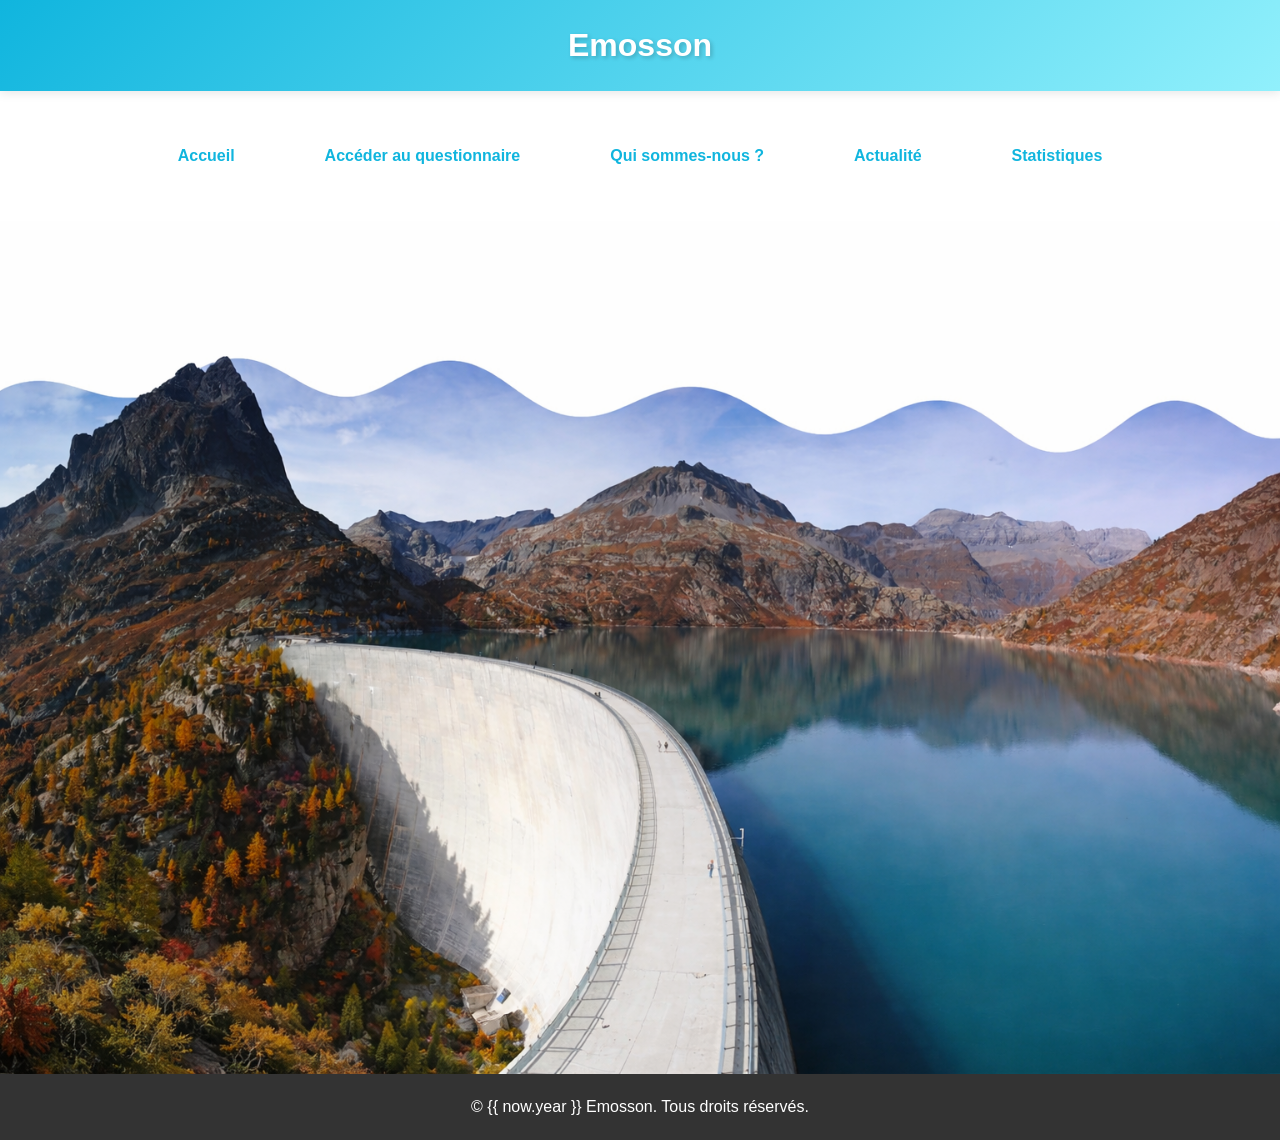
==== Emosson/front_end/templates/accueil.html @ f3dd82cb "Modification de la structure du fichier" ====
<!DOCTYPE html>
<html lang="fr">
<head>
    <meta charset="UTF-8">
    <meta name="viewport" content="width=device-width, initial-scale=1.0">
    <title>Accueil Emosson</title>
    <link rel="stylesheet" href="../static/css/style.css">
</head>
<body>
    <header>
        <div class="header-container">
            <h1>Emosson</h1>
        </div>
    </header>

    <div class="container nav-container">
        <a href="../accueil" class="btn">Accueil</a>
        <a href="../questionnaire" class="btn">Accéder au questionnaire</a>
        <a href="../qui_sommes_nous" class="btn">Qui sommes-nous ?</a>
        <a href="../actualite" class="btn">Actualité</a>
        <a href="../statistiques" class="btn">Statistiques</a>
    </div>

    <div class="image_accueil">
                <img src="../static/img/emosson.png" alt="barrage Emosson">
    </div>

    <footer>
        <p>&copy; {{ now.year }} Emosson. Tous droits réservés.</p>
    </footer>
</body>
</html>
---- Emosson/front_end/static/css/style.css ----
* {
    margin: 0;
    padding: 0;
    box-sizing: border-box;
}

html, body {
    height: 100%;
}

body {
    font-family: 'Segoe UI', Tahoma, Geneva, Verdana, sans-serif;
    color: #333;
    line-height: 1.6;
    display: flex;
    flex-direction: column;
    min-height: 100vh; 
}

header {
    background: linear-gradient(135deg, rgb(16, 181, 222) 0%, #91f0fc 100%);
    color: white;
    padding: 20px 0;
    box-shadow: 0 2px 10px rgba(0, 0, 0, 0.1);
    position: sticky;
    top: 0;
    z-index: 1000;
}

.header-container {
    max-width: 1200px;
    margin: 0 auto;
    display: flex;
    justify-content: center; 
    align-items: center;
}

header h1 {
    font-size: 2rem;
    text-shadow: 2px 2px 4px rgba(0, 0, 0, 0.2);
}

.btn {
    display: inline-block;
    padding: 12px 30px;
    font-size: 1rem;
    font-weight: 600;
    text-decoration: none;
    color: rgb(16, 181, 222);                         
    background: transparent;             
    border-radius: 50px; 
    transition: all 0.3s ease;
    box-shadow: none;                    
}

.btn:hover {
    transform: translateY(-2px);
    background: rgba(255, 255, 255, 0.2); 
    box-shadow: none;
    color: rgb(42, 106, 138);
}

.nav-container {     
    display: flex;     
    justify-content: center;     
    align-items: center;     
    gap: 30px;      
    padding: 20px 20px 0 20px;     
    flex-wrap: wrap;     
    font-size: 1.1rem;                
    font-family: 'Open Sauce', sans-serif;       
    font-weight: 500;
    flex: none !important; 
}

.btn:disabled, form button[type="submit"]:disabled {
    background: #cccccc;
    color: #666;
    cursor: not-allowed;
    box-shadow: none;
    transform: none;
    border: none;
}

.container {
    max-width: 1200px;
    margin: 0 auto;
    padding: 40px 20px;
    width: 100%;
    flex: 1; 
}

.section {
    margin-bottom: 60px;
}

.section h2 {
    font-size: 2rem;
    color: #4bc7dd;
    margin-bottom: 20px;
    border-bottom: 3px solid #4bc7dd;
    padding-bottom: 10px;
}

.section p {
    font-size: 1.1rem;
    margin-bottom: 15px;
    text-align: justify;
}

header img {
    max-height: 60px;
    width: auto;
    object-fit: contain;
}

.image-container {
    margin: 30px 0;
    text-align: center;
}

.image_accueil {
    width: 100%;
    line-height: 0; /* supprime l'espace sous l'image */
}

.image_accueil img {
    width: 100%;
    max-width: 100%;  /* écrase la règle .section img */
    height: auto;
    display: block;
    border-radius: 0;
    box-shadow: none;
}


.image-placeholder {
    width: 100%;
    max-width: 800px;
    height: 400px;
    background: linear-gradient(135deg, #e0e0e0 0%, #f5f5f5 100%);
    border-radius: 10px;
    display: flex;
    justify-content: center;
    align-items: center;
    margin: 0 auto;
    border: 2px dashed #ccc;
}

.image-placeholder p {
    color: #999;
    font-size: 1.2rem;
}

.section img {
    width: 100%;
    max-width: 800px;
    height: auto;
    border-radius: 10px;
    box-shadow: 0 4px 15px rgba(0, 0, 0, 0.1);
    display: block;
    margin: 0 auto;
}

.image-grid {
    display: grid;
    grid-template-columns: repeat(auto-fit, minmax(300px, 1fr));
    gap: 20px;
    margin: 30px 0;
}

.image-grid .image-placeholder {
    height: 250px;
}

footer {
    background: #333;
    color: white;
    text-align: center;
    padding: 20px 0;
    width: 100%;
    margin-top: auto; 
}

/* ------------------------------------- */
/* FORMULAIRE (QUESTIONNAIRE) */
/* ------------------------------------- */

form {
    background: white;
    padding: 40px;
    border-radius: 15px;
    box-shadow: 0 10px 40px rgba(0, 0, 0, 0.08);
    max-width: 800px;
    margin: 0 auto;
    counter-reset: question;
}

form p {
    margin-bottom: 30px;
    font-size: 1.05rem;
    color: #555;
    font-weight: 500;
    display: flex;
    flex-direction: column;
    gap: 12px;
}

form select {
    width: 100%;
    padding: 14px 18px;
    font-size: 1rem;
    border: 2px solid #e0e0e0;
    border-radius: 10px;
    background: #fafafa;
    color: #333;
    cursor: pointer;
    transition: all 0.3s ease;
    font-family: 'Segoe UI', Tahoma, Geneva, Verdana, sans-serif;
    appearance: none;
    background-repeat: no-repeat;
    background-position: right 12px center;
    background-size: 20px;
    padding-right: 45px;
}

form select:hover, form input[type="number"]:hover, form input[type="text"]:hover {
    border-color: #667eea;
    background: white;
}

form select:focus, form input[type="number"]:focus, form input[type="text"]:focus {
    outline: none;
    border-color: #667eea;
    background: white;
    box-shadow: 0 0 0 3px rgba(102, 126, 234, 0.1);
}

form input[type="number"], form input[type="text"] {
    width: 100%;
    padding: 14px 18px;
    font-size: 1rem;
    border: 2px solid #e0e0e0;
    border-radius: 10px;
    background: #fafafa;
    color: #333;
    transition: all 0.3s ease;
    font-family: 'Segoe UI', Tahoma, Geneva, Verdana, sans-serif;
}

form input[type="number"]::-webkit-outer-spin-button,
form input[type="number"]::-webkit-inner-spin-button {
    -webkit-appearance: none;
    margin: 0;
}

form input[type="number"]:hover, form input[type="text"]:hover {
    border-color: rgb(16, 181, 222);
    background: white;
}

form input[type="number"]:focus, form input[type="text"]:focus {
    outline: none;
    border-color: rgb(16, 181, 222);
    background: white;
    box-shadow: 0 0 0 3px rgba(102, 126, 234, 0.1);
}

form button[type="submit"],
form input[type="submit"] {
    width: 100%;
    padding: 16px 30px;
    font-size: 1.1rem;
    font-weight: 600;
    color: white;
    background: linear-gradient(135deg, rgb(16, 181, 222) 0%, #448dcd 100%);
    border: none;
    border-radius: 50px;
    cursor: pointer;
    transition: all 0.3s ease;
    box-shadow: 0 4px 15px rgba(102, 126, 234, 0.3);
    margin-top: 20px;
}

form button[type="submit"]:hover, form input[type="submit"]:hover {
    transform: translateY(-2px);
    box-shadow: 0 6px 25px rgba(102, 126, 234, 0.4);
}

form button[type="submit"]:active, form input[type="submit"]:active {
    transform: translateY(0);
}

.navigation-buttons {
    display: flex;
    justify-content: space-between;
    align-items: center;
    margin-top: 30px;
    gap: 15px;
}

form button[type="submit"]#btn-submit {
    width: auto;
    margin-top: 0;
    padding: 12px 30px;
}

.critere-block {
    transition: opacity 0.4s ease, transform 0.4s ease;
}
.critere-block.locked {
    display: none;
}
.critere-block.unlocking {
    animation: fadeIn 0.4s ease forwards;
}

@keyframes fadeIn {
    from { opacity: 0; transform: translateY(12px); }
    to   { opacity: 1; transform: translateY(0); }
}

.critere-header {
    font-size: 1.1em;
    font-weight: bold;
    margin-bottom: 12px;
    padding-bottom: 6px;
    border-bottom: 2px solid rgb(16, 181, 222);
    color: #2c5282;
}

.progress_bar_container {
    position: relative;
    margin: 0 auto;
    width: min(800px, 90vw);
    height: 15px;
    background: #e2e8f0;
    border-radius: 999px;
    overflow: hidden;
}

.progress_bar {
    height: 100%;
    background: linear-gradient(90deg, rgb(16, 181, 222), #448dcd);
    border-radius: 999px;
    transition: width 0.4s ease;
    width: 0%;
}


/* ------------------------------------- */
/* BILAN & RESULTATS */
/* ------------------------------------- */

#zone-pdf {
    padding: 20px;
    background: white;
    color: #333;
    font-family: Arial, sans-serif;
}

.header-bilan {
    text-align: center;
    margin-bottom: 30px;
}
.header-bilan h1 {
    color: #2c3e50;
    border-bottom: 2px solid #3498db;
    padding-bottom: 10px;
}
.user-info {
    font-size: 1.2em;
    font-style: italic;
    color: #555;
    margin-bottom: 20px;
}
.score-container {
    display: flex;
    flex-direction: column;
    align-items: center;
    margin: 30px 0;
}
.cercle-score {
    width: 220px;       
    height: 220px;      
    border-radius: 50%;
    border: 12px solid; 
    display: flex;
    align-items: center;
    justify-content: center;
    font-size: 4em;     
    font-weight: bold;
    background-color: #f9f9f9;
    box-shadow: 0 4px 15px rgba(0,0,0,0.1); 
}
.section-title {
    color: #2c3e50;
    margin-top: 40px;
    border-left: 5px solid #3498db;
    padding-left: 10px;
}

.reco-category-title {
    color: #448dcd;
    margin-top: 25px;
    margin-bottom: 15px;
    font-size: 1.4em;
    border-bottom: 1px dashed #ccc;
    padding-bottom: 5px;
}

.reco-list {
    list-style-type: none;
    padding: 0;
}
.reco-item {
    background: #f8f9fa;
    border: 1px solid #e9ecef;
    border-radius: 8px;
    padding: 15px;
    margin-bottom: 15px;
    page-break-inside: avoid;
}
.reco-image {
    max-width: 100%;
    height: auto;
    margin-top: 15px;
    border-radius: 4px;
    display: block;
    margin-left: auto;
    margin-right: auto;
}

.rappel-table {
    width: 100%;
    border-collapse: collapse;
    margin-top: 20px;
}
.rappel-table th, .rappel-table td {
    border: 1px solid #ddd;
    padding: 12px;
    text-align: left;
}
.rappel-table th {
    background-color: #f2f2f2;
    color: #333;
}
.rappel-table tr {
    page-break-inside: avoid;
}

/* Anciens styles de résultat (gardés au cas où) */
.resultat-box {
    text-align: center;
    padding: 30px;
    border-style: solid;
    border-width: 2px;
    border-radius: 15px;
    margin-top: 20px;
}
.resultat-label {
    font-size: 1.2em;
    font-weight: bold;
    color: #555;
}
.resultat-score {
    font-size: 4.5em;
    margin: 15px 0;
    text-shadow: 1px 1px 2px rgba(0, 0, 0, 0.1);
}
.resultat-progress-bg {
    width: 100%;
    background: #e2e8f0;
    border-radius: 15px;
    height: 25px;
    margin: 20px 0;
    overflow: hidden;
    box-shadow: inset 0 2px 4px rgba(0, 0, 0, 0.1);
}
.resultat-progress-fill {
    height: 100%;
    transition: width 1.5s ease-out;
}

.action-buttons {
    text-align: center;
    margin-top: 20px;
    display: flex;
    justify-content: center;
    gap: 15px;
}
.btn-green {
    background-color: #48bb78 !important;
    color: white !important;
    border: none;
    cursor: pointer;
}
.btn-green:hover {
    background-color: #38a169 !important;
}

.stats-table {
    width: 100%;
    border-collapse: collapse;
    margin-top: 20px;
}
.stats-table th, .stats-table td {
    border: 1px solid #ddd;
    padding: 12px;
    text-align: left;
}
.stats-table th {
    background-color: #f4f4f4;
    font-weight: bold;
}
.stats-table tr:nth-child(even) {
    background-color: #f9f9f9;
}
.form-select {
    margin-bottom: 20px;
    padding: 20px;
    background-color: #ffffff; /* Fond blanc comme sur votre image */
    border-radius: 8px;
    box-shadow: 0 4px 15px rgba(0,0,0,0.05); /* Petite ombre légère */
}
/* ------------------------------------- */
/* RESPONSIVE DESIGN */
/* ------------------------------------- */
@media (max-width: 768px) {
    .header-container {
        flex-direction: column;
        gap: 15px;
    }
    header h1 {
        font-size: 1.5rem;
    }
    .section h2 {
        font-size: 1.5rem;
    }
    .image-placeholder {
        height: 250px;
    }
    form {
        padding: 25px 20px;
    }
    form p {
        font-size: 0.95rem;
    }
    form select, form input[type="number"], form input[type="text"] {
        padding: 12px 16px;
        font-size: 0.95rem;
    }
    .progress_bar_container {
        display: none;
    }
}

/* ========================================= */
/* STYLES SPÉCIFIQUES POUR LE RENDU PDF      */
/* ========================================= */

#zone-pdf {
    padding: 30px;
    background: white;
    color: #333;
    font-family: 'Segoe UI', Tahoma, Geneva, Verdana, sans-serif;
    display: block; /* Évite les comportements flex indésirables d'html2pdf */
}

/* En-tête Bilan (Titre + Score côte à côte) */
.pdf-header-wrapper {
    display: flex;
    justify-content: space-between;
    align-items: center;
    border-bottom: 3px solid #3498db;
    padding-bottom: 20px;
    margin-bottom: 25px;
}

.header-bilan {
    text-align: left;
    flex: 1;
}

.header-bilan h1 {
    color: #2c3e50;
    font-size: 1.8rem;
    margin-bottom: 10px;
    border-bottom: none;
    padding-bottom: 0;
}

.user-info {
    font-size: 1.1em;
    color: #555;
}

/* Score plus compact */
.score-container {
    text-align: center;
    margin: 0 0 0 20px;
}

.cercle-score {
    width: 110px;       
    height: 110px;      
    border-radius: 50%;
    border: 8px solid; 
    display: flex;
    align-items: center;
    justify-content: center;
    font-size: 2.2em;     
    font-weight: bold;
    background-color: #f9f9f9;
    box-shadow: 0 4px 10px rgba(0,0,0,0.05); 
    margin: 0 auto;
}

.score-max {
    font-size: 0.4em;
    color: #888;
    margin-left: 2px;
}

.score-label {
    margin-top: 8px;
    font-size: 0.85em;
    font-weight: bold;
    color: #555;
    text-transform: uppercase;
}

/* Section Carte */
.map-pdf-container {
    height: 300px; /* Force une hauteur raisonnable pour le PDF */
    width: 100%;
    margin-bottom: 30px;
    border-radius: 8px;
    box-shadow: 0 2px 10px rgba(0,0,0,0.1);
    border: 1px solid #ddd;
}

.section-title {
    color: #2c3e50;
    font-size: 1.4rem;
    margin-top: 30px;
    margin-bottom: 15px;
    border-left: 5px solid #3498db;
    padding-left: 12px;
}

/* Recommandations : Agencement texte/image */
.reco-group {
    margin-bottom: 25px;
}

.reco-category-title {
    color: #448dcd;
    font-size: 1.2em;
    border-bottom: 1px solid #eee;
    padding-bottom: 5px;
    margin-bottom: 15px;
}

.reco-list {
    list-style-type: none;
    padding: 0;
}

.reco-item {
    background: #f8f9fa;
    border-left: 4px solid #48bb78;
    border-radius: 4px;
    padding: 15px;
    margin-bottom: 15px;
    display: flex;
    flex-wrap: wrap; /* Permet à l'image de passer en dessous si l'écran est petit, mais côte à côte si possible */
    align-items: center;
    gap: 15px;
}

.reco-text {
    flex: 1;
    min-width: 200px;
}

.reco-image {
    height: 120px; /* Image beaucoup plus petite et discrète */
    width: auto;
    border-radius: 4px;
    box-shadow: 0 2px 5px rgba(0,0,0,0.1);
}

/* Tableau d'historique */
.rappel-table {
    width: 100%;
    border-collapse: collapse;
    margin-top: 15px;
    font-size: 0.9em; /* Police légèrement réduite pour le tableau */
}

.rappel-table th {
    background-color: #2c3e50;
    color: white;
    padding: 10px;
    text-align: left;
}

.rappel-table td {
    border: 1px solid #e2e8f0;
    padding: 10px;
}

.rappel-table tr:nth-child(even) {
    background-color: #f8fafc;
}

/* Éviter les coupures disgracieuses au milieu d'un bloc lors du saut de page */
.no-break {
    page-break-inside: avoid;
    break-inside: avoid;
}
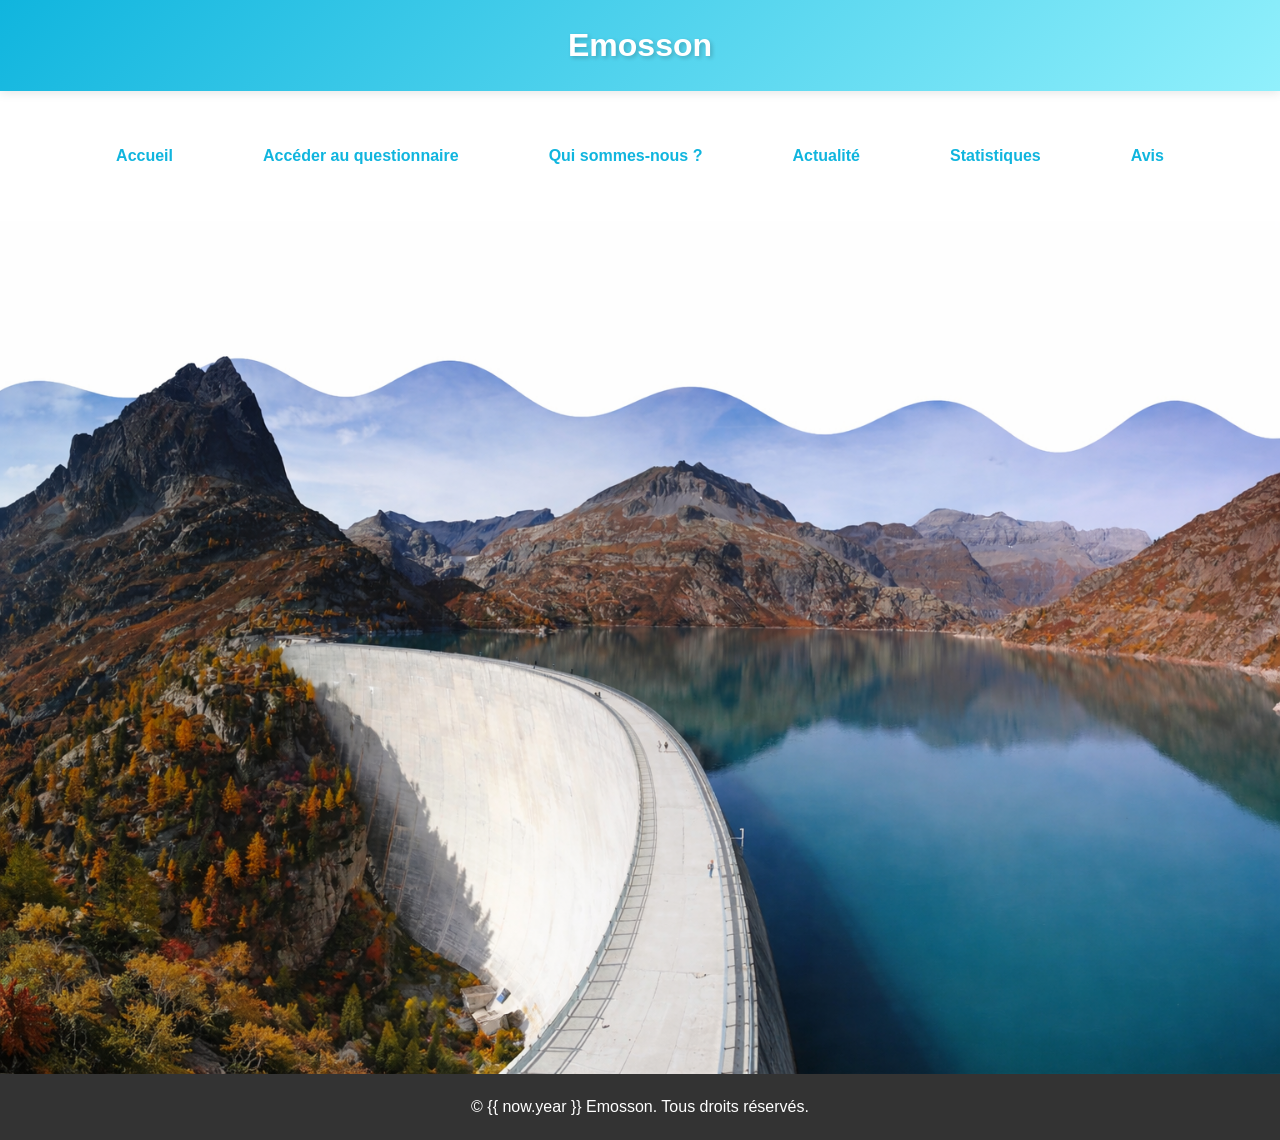
==== commit 821c560e: "Création d'une page d'avis" ====
--- a/Emosson/front_end/templates/accueil.html
+++ b/Emosson/front_end/templates/accueil.html
@@ -19,6 +19,7 @@
         <a href="../qui_sommes_nous" class="btn">Qui sommes-nous ?</a>
         <a href="../actualite" class="btn">Actualité</a>
         <a href="../statistiques" class="btn">Statistiques</a>
+        <a href="../avis" class="btn">Avis</a>
     </div>
 
     <div class="image_accueil">
--- a/Emosson/front_end/static/css/style.css
+++ b/Emosson/front_end/static/css/style.css
@@ -719,4 +719,89 @@
 .no-break {
     page-break-inside: avoid;
     break-inside: avoid;
+}
+
+/* ========================================= */
+/* SYSTEME D'AVIS ET ETOILES                 */
+/* ========================================= */
+
+.avis-form {
+    max-width: 600px;
+    margin: 0 auto;
+    text-align: center;
+}
+
+/* On utilise flex-direction: row-reverse pour pouvoir colorer les étoiles précédentes grâce au sélecteur CSS ~ */
+.rating {
+    display: flex;
+    flex-direction: row-reverse;
+    justify-content: center;
+    gap: 10px;
+    margin-bottom: 25px;
+}
+
+.rating input {
+    display: none; /* On cache les vrais boutons radio */
+}
+
+.rating label {
+    font-size: 3rem;
+    color: #e0e0e0;
+    cursor: pointer;
+    transition: color 0.2s ease;
+}
+
+/* Magie CSS : colore en jaune l'étoile survolée (ou cochée) ET toutes celles qui la "suivent" dans le HTML (qui sont à sa gauche à l'écran grâce au row-reverse) */
+.rating input:checked ~ label,
+.rating label:hover,
+.rating label:hover ~ label {
+    color: #f5b301; 
+}
+
+.avis-form textarea {
+    width: 100%;
+    padding: 15px;
+    border: 2px solid #e0e0e0;
+    border-radius: 10px;
+    resize: vertical;
+    min-height: 120px;
+    font-family: inherit;
+    font-size: 1rem;
+    margin-bottom: 20px;
+}
+
+.avis-form textarea:focus {
+    outline: none;
+    border-color: rgb(16, 181, 222);
+    box-shadow: 0 0 0 3px rgba(102, 126, 234, 0.1);
+}
+
+.avis-list {
+    display: flex;
+    flex-direction: column;
+    gap: 20px;
+    max-width: 800px;
+    margin: 0 auto;
+}
+
+.avis-card {
+    background: #fff;
+    padding: 20px;
+    border-radius: 10px;
+    box-shadow: 0 4px 15px rgba(0, 0, 0, 0.05);
+    border-left: 5px solid rgb(16, 181, 222);
+    text-align: left;
+}
+
+.avis-card .stars {
+    color: #f5b301;
+    font-size: 1.5rem;
+    margin-bottom: 10px;
+}
+
+.avis-card .date {
+    font-size: 0.85rem;
+    color: #999;
+    margin-top: 10px;
+    font-style: italic;
 }
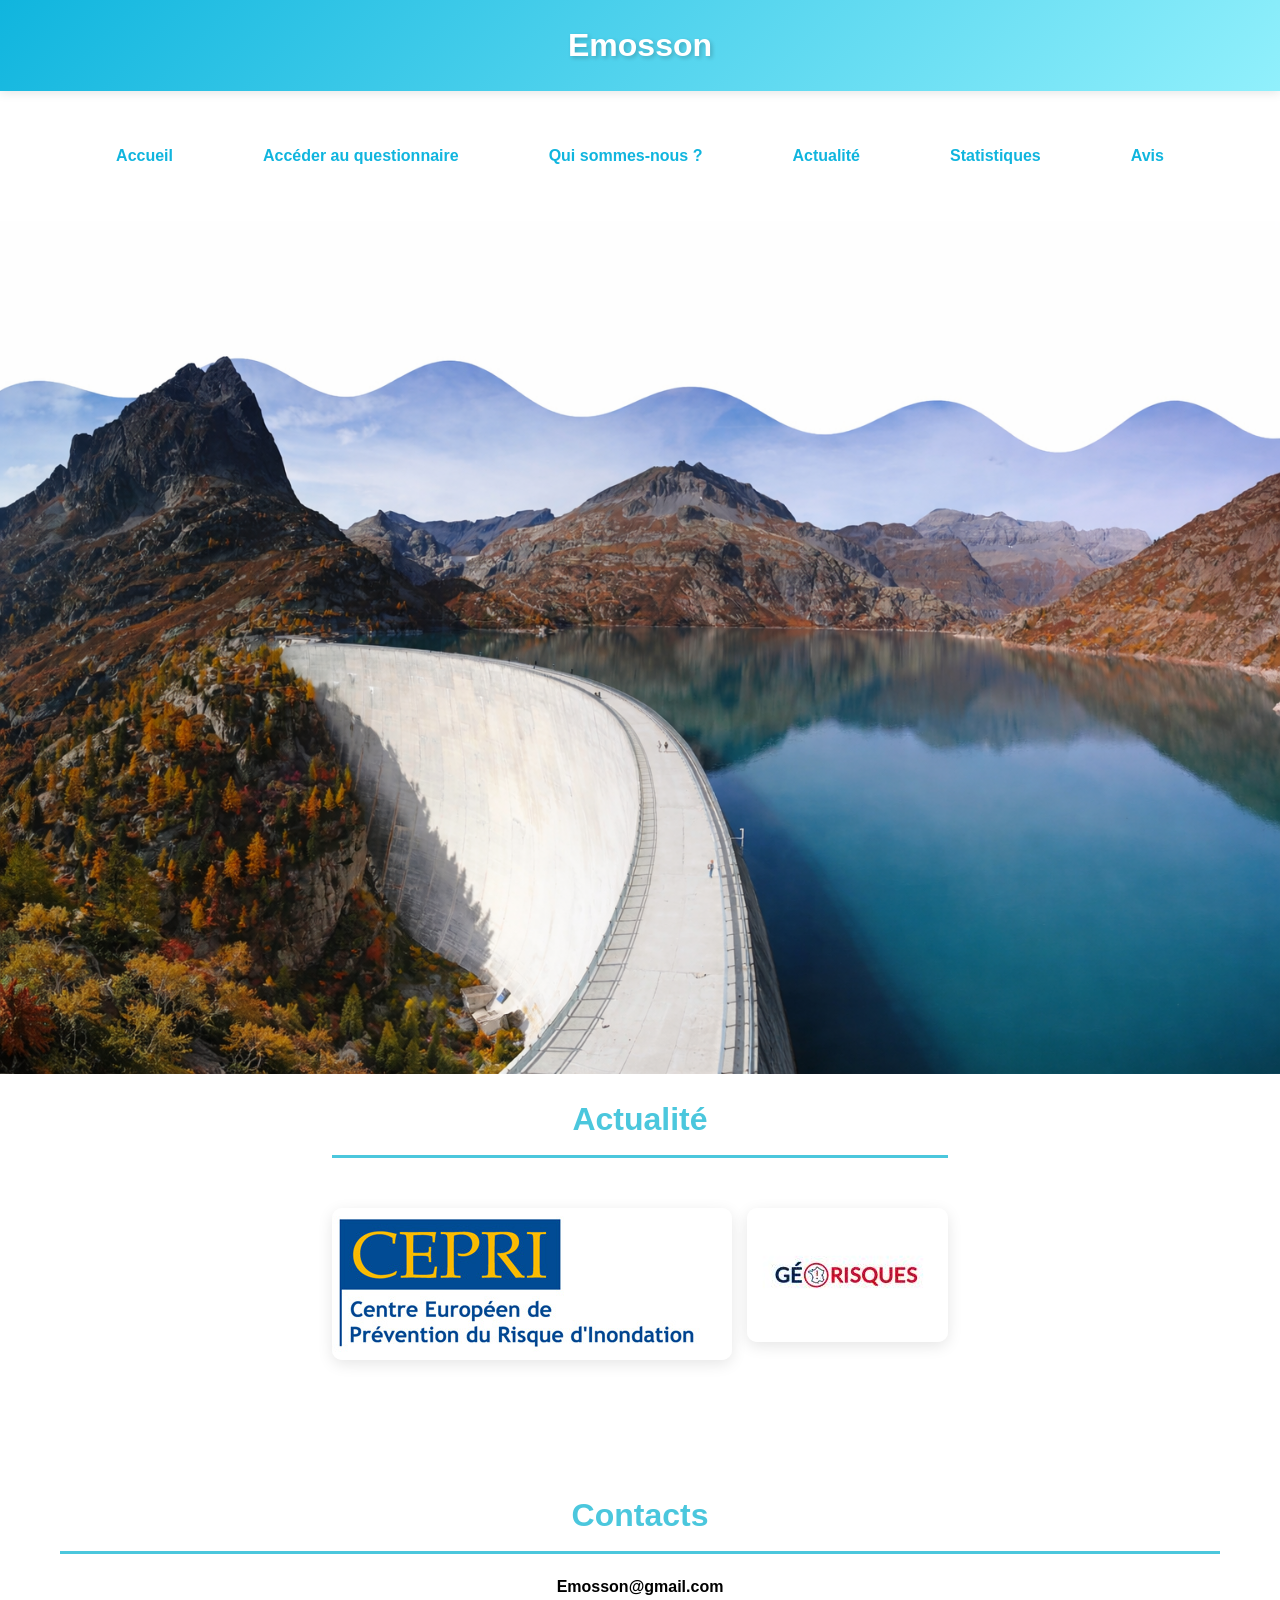
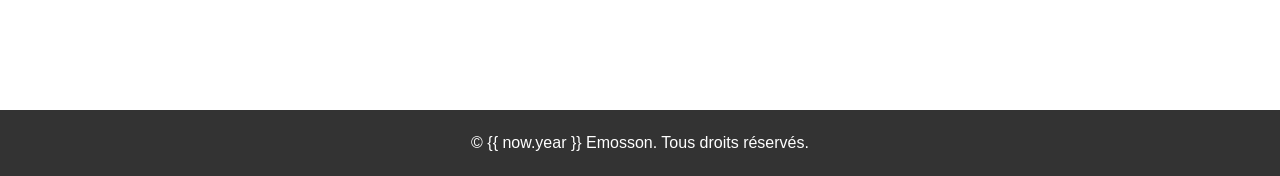
==== commit a39c64d2: "ajouts contacts et actualité sur laccueil" ====
--- a/Emosson/front_end/templates/accueil.html
+++ b/Emosson/front_end/templates/accueil.html
@@ -26,6 +26,36 @@
                 <img src="../static/img/emosson.png" alt="barrage Emosson">
     </div>
 
+
+    <div class="bandeau_actualite">   
+        <section class="section"> 
+            <h2>Actualité</h2>
+            <div class="images">  
+                <div class="image-container">
+                    <a href="https://cepri.net/" target="_blank">
+                    <img src="../static/img/CEPRI.jpg" alt="logo CEPRI">
+                    </a>
+                </div>
+
+            
+                <div class="image-container">
+                    <a href="https://www.georisques.gouv.fr/" target="_blank">
+                    <img src="../static/img/georisque.jpg" alt="logo georisque">
+                    </a>
+                </div>
+            </div> 
+        </section>
+
+        
+    </div>
+
+    <div class="container">
+        <section class="section">
+            <h2>Contacts</h2>
+            <h3>Emosson@gmail.com</h3>
+        </section>  
+    </div>
+
     <footer>
         <p>&copy; {{ now.year }} Emosson. Tous droits réservés.</p>
     </footer>
--- a/Emosson/front_end/static/css/style.css
+++ b/Emosson/front_end/static/css/style.css
@@ -100,6 +100,16 @@
     margin-bottom: 20px;
     border-bottom: 3px solid #4bc7dd;
     padding-bottom: 10px;
+    text-align: center;
+}
+
+.section h3 {
+    font-size: 1rem;
+    color: #000000;
+    margin-bottom: 20px;
+    
+    padding-bottom: 10px;
+    text-align: center;
 }
 
 .section p {
@@ -119,14 +129,34 @@
     text-align: center;
 }
 
+.bandeau_actualite {     
+    display: flex;     
+    justify-content: center;     
+    align-items: center;     
+    gap: 30px;      
+    padding: 20px 20px 0 20px;     
+    flex-wrap: wrap;     
+    font-size: 1.1rem;                
+    font-family: 'Open Sauce', sans-serif;       
+    font-weight: 500;
+    flex: none ; 
+}
+
+.bandeau_actualite section .images  {
+    display: flex;  
+    gap: 15px;
+}
+
+
+
 .image_accueil {
     width: 100%;
-    line-height: 0; /* supprime l'espace sous l'image */
+    line-height: 0; 
 }
 
 .image_accueil img {
     width: 100%;
-    max-width: 100%;  /* écrase la règle .section img */
+    max-width: 100%;  
     height: auto;
     display: block;
     border-radius: 0;
@@ -519,13 +549,13 @@
 .form-select {
     margin-bottom: 20px;
     padding: 20px;
-    background-color: #ffffff; /* Fond blanc comme sur votre image */
+    background-color: #ffffff; 
     border-radius: 8px;
-    box-shadow: 0 4px 15px rgba(0,0,0,0.05); /* Petite ombre légère */
-}
-/* ------------------------------------- */
-/* RESPONSIVE DESIGN */
-/* ------------------------------------- */
+    box-shadow: 0 4px 15px rgba(0,0,0,0.05); 
+}
+
+
+
 @media (max-width: 768px) {
     .header-container {
         flex-direction: column;
@@ -564,10 +594,10 @@
     background: white;
     color: #333;
     font-family: 'Segoe UI', Tahoma, Geneva, Verdana, sans-serif;
-    display: block; /* Évite les comportements flex indésirables d'html2pdf */
-}
-
-/* En-tête Bilan (Titre + Score côte à côte) */
+    display: block; 
+}
+
+
 .pdf-header-wrapper {
     display: flex;
     justify-content: space-between;
@@ -632,7 +662,7 @@
 
 /* Section Carte */
 .map-pdf-container {
-    height: 300px; /* Force une hauteur raisonnable pour le PDF */
+    height: 300px; /
     width: 100%;
     margin-bottom: 30px;
     border-radius: 8px;
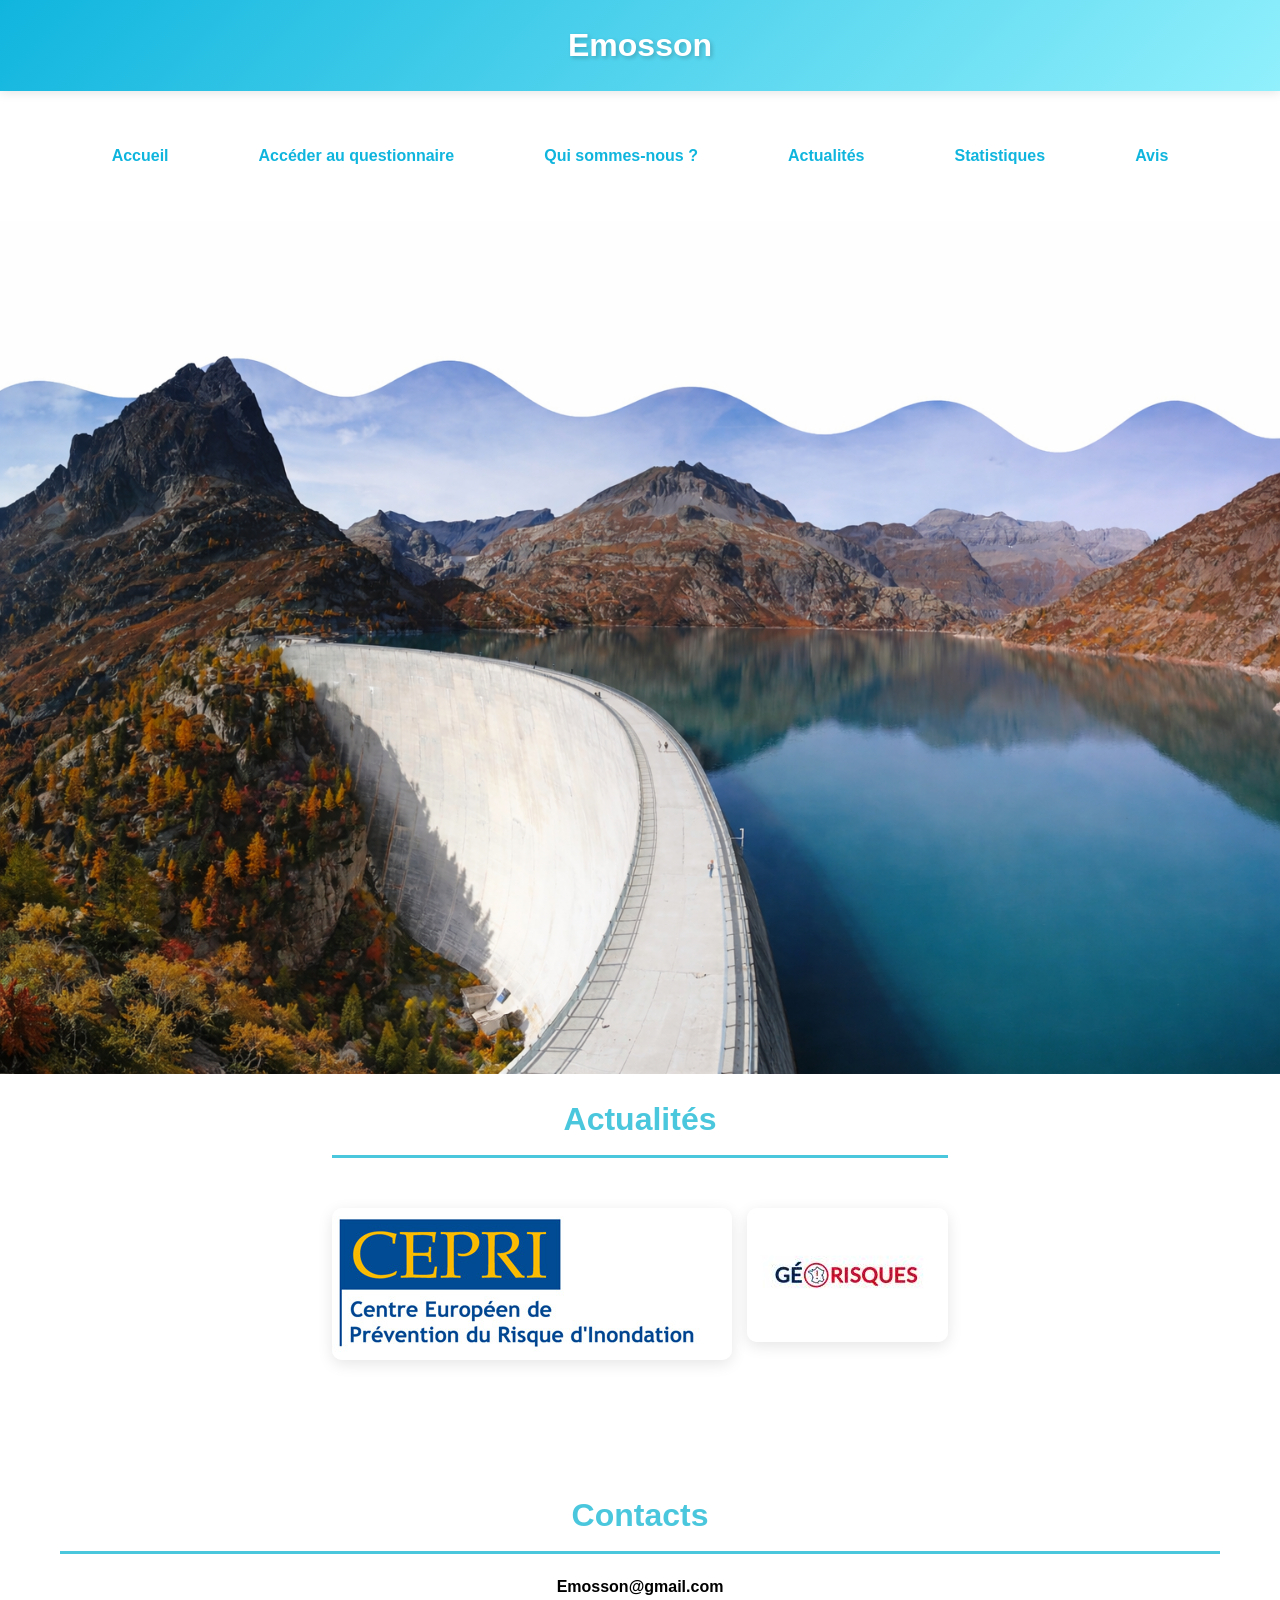
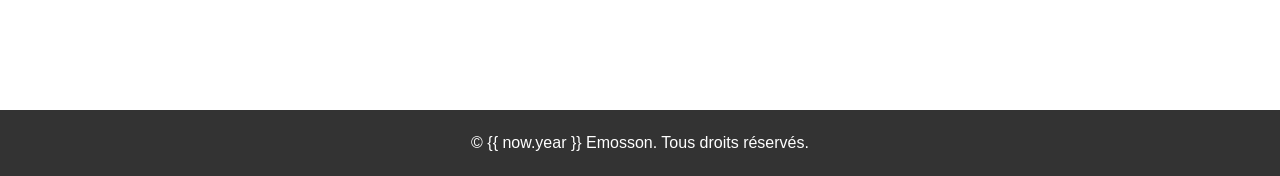
==== commit e55eab72: "actualitéS" ====
--- a/Emosson/front_end/templates/accueil.html
+++ b/Emosson/front_end/templates/accueil.html
@@ -17,7 +17,7 @@
         <a href="../accueil" class="btn">Accueil</a>
         <a href="../questionnaire" class="btn">Accéder au questionnaire</a>
         <a href="../qui_sommes_nous" class="btn">Qui sommes-nous ?</a>
-        <a href="../actualite" class="btn">Actualité</a>
+        <a href="../actualite" class="btn">Actualités</a>
         <a href="../statistiques" class="btn">Statistiques</a>
         <a href="../avis" class="btn">Avis</a>
     </div>
@@ -29,7 +29,7 @@
 
     <div class="bandeau_actualite">   
         <section class="section"> 
-            <h2>Actualité</h2>
+            <h2>Actualités</h2>
             <div class="images">  
                 <div class="image-container">
                     <a href="https://cepri.net/" target="_blank">
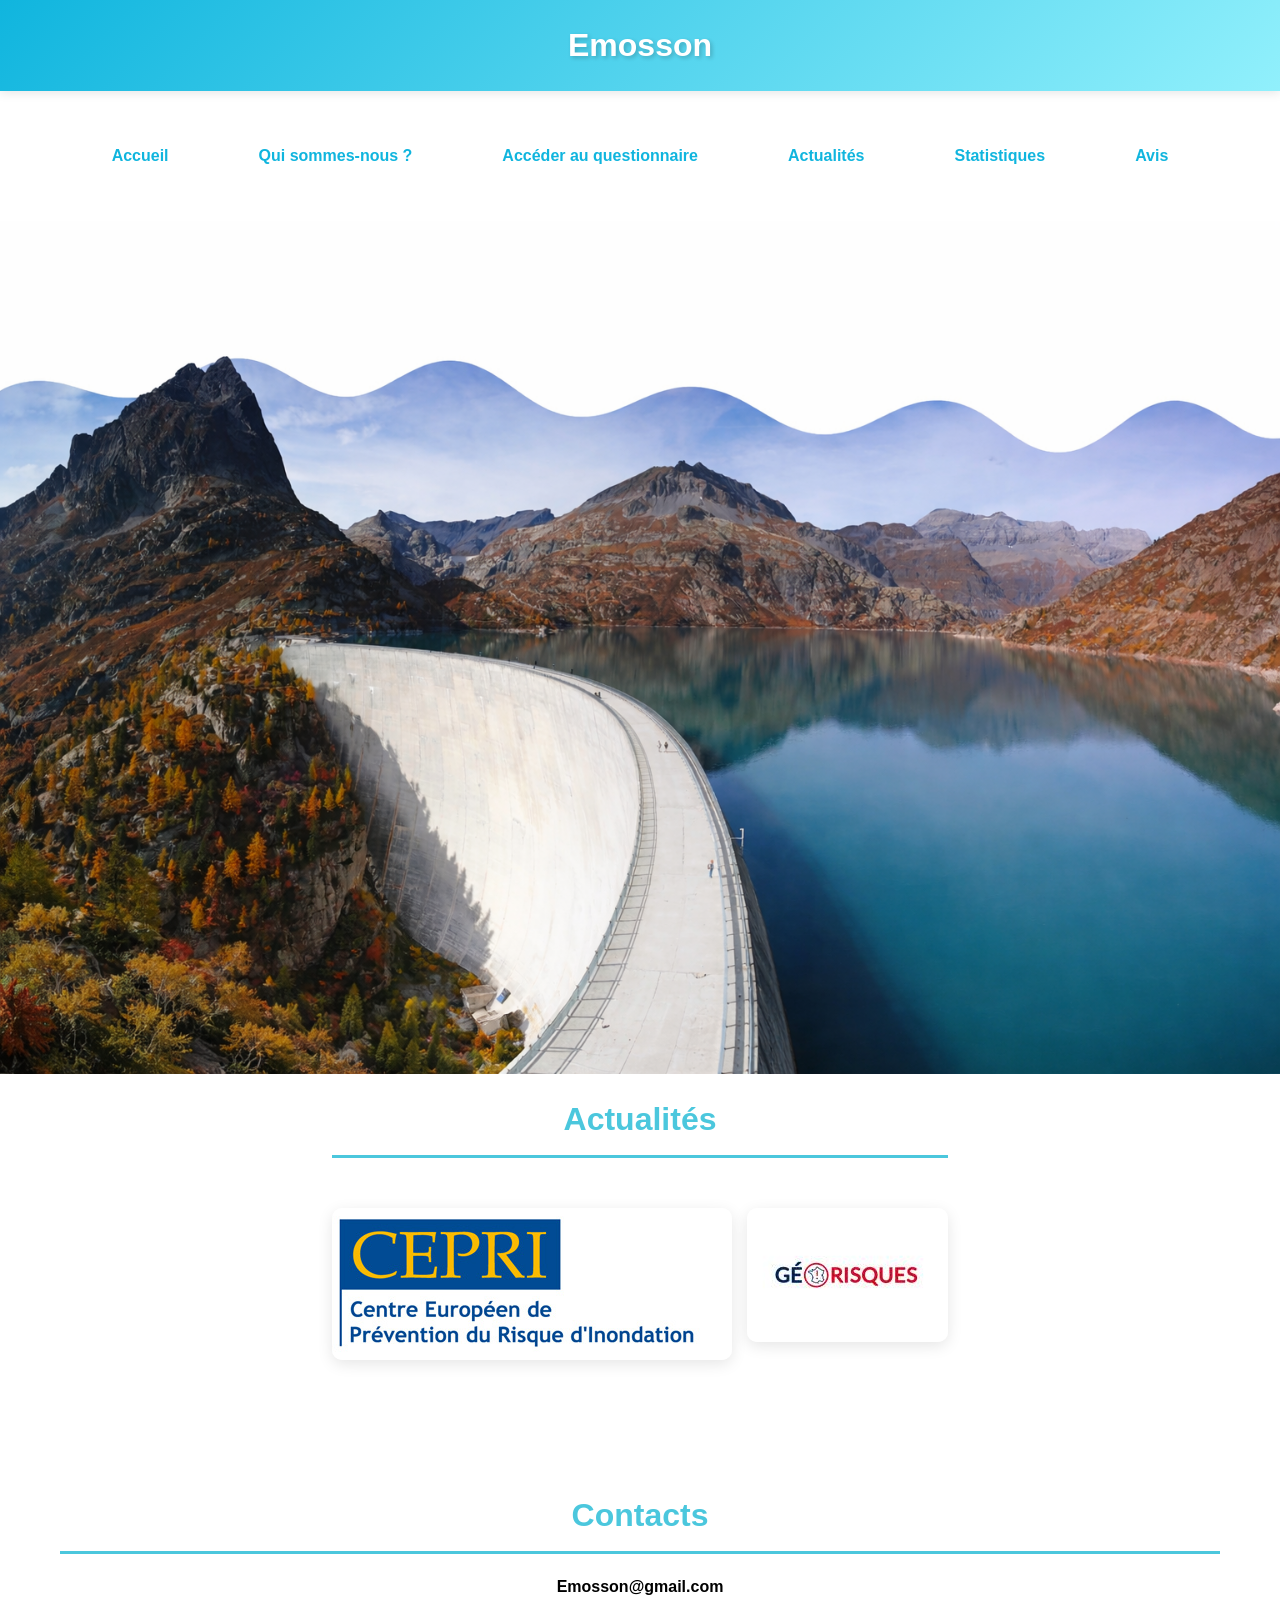
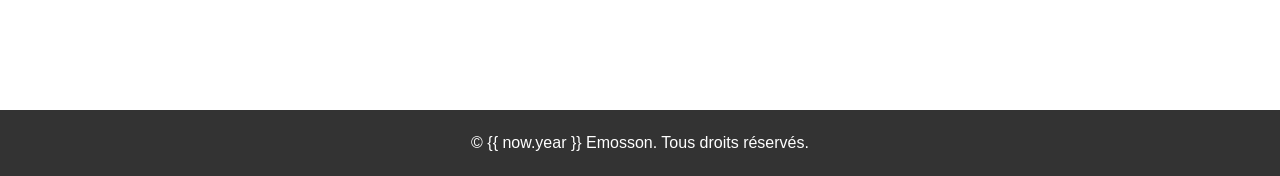
==== commit e6716cd0: "retrait des questions inutiles en stats + modif organisation menu" ====
--- a/Emosson/front_end/templates/accueil.html
+++ b/Emosson/front_end/templates/accueil.html
@@ -14,12 +14,12 @@
     </header>
 
     <div class="container nav-container">
-        <a href="../accueil" class="btn">Accueil</a>
-        <a href="../questionnaire" class="btn">Accéder au questionnaire</a>
-        <a href="../qui_sommes_nous" class="btn">Qui sommes-nous ?</a>
-        <a href="../actualite" class="btn">Actualités</a>
-        <a href="../statistiques" class="btn">Statistiques</a>
-        <a href="../avis" class="btn">Avis</a>
+        <a href="/accueil" class="btn">Accueil</a>
+        <a href="/qui_sommes_nous" class="btn">Qui sommes-nous ?</a>
+        <a href="/questionnaire" class="btn">Accéder au questionnaire</a>
+        <a href="/actualite" class="btn">Actualités</a>
+        <a href="/statistiques" class="btn">Statistiques</a>
+        <a href="/avis" class="btn">Avis</a>
     </div>
 
     <div class="image_accueil">
--- a/Emosson/front_end/static/css/style.css
+++ b/Emosson/front_end/static/css/style.css
@@ -212,9 +212,9 @@
     margin-top: auto; 
 }
 
-/* ------------------------------------- */
+
 /* FORMULAIRE (QUESTIONNAIRE) */
-/* ------------------------------------- */
+
 
 form {
     background: white;
@@ -378,9 +378,9 @@
 }
 
 
-/* ------------------------------------- */
+
 /* BILAN & RESULTATS */
-/* ------------------------------------- */
+
 
 #zone-pdf {
     padding: 20px;
@@ -585,9 +585,9 @@
     }
 }
 
-/* ========================================= */
+
 /* STYLES SPÉCIFIQUES POUR LE RENDU PDF      */
-/* ========================================= */
+
 
 #zone-pdf {
     padding: 30px;
@@ -625,7 +625,7 @@
     color: #555;
 }
 
-/* Score plus compact */
+
 .score-container {
     text-align: center;
     margin: 0 0 0 20px;
@@ -679,7 +679,7 @@
     padding-left: 12px;
 }
 
-/* Recommandations : Agencement texte/image */
+
 .reco-group {
     margin-bottom: 25px;
 }
@@ -704,7 +704,7 @@
     padding: 15px;
     margin-bottom: 15px;
     display: flex;
-    flex-wrap: wrap; /* Permet à l'image de passer en dessous si l'écran est petit, mais côte à côte si possible */
+    flex-wrap: wrap; 
     align-items: center;
     gap: 15px;
 }
@@ -715,7 +715,7 @@
 }
 
 .reco-image {
-    height: 120px; /* Image beaucoup plus petite et discrète */
+    height: 120px; 
     width: auto;
     border-radius: 4px;
     box-shadow: 0 2px 5px rgba(0,0,0,0.1);
@@ -726,7 +726,7 @@
     width: 100%;
     border-collapse: collapse;
     margin-top: 15px;
-    font-size: 0.9em; /* Police légèrement réduite pour le tableau */
+    font-size: 0.9em; 
 }
 
 .rappel-table th {
@@ -745,15 +745,15 @@
     background-color: #f8fafc;
 }
 
-/* Éviter les coupures disgracieuses au milieu d'un bloc lors du saut de page */
+
 .no-break {
     page-break-inside: avoid;
     break-inside: avoid;
 }
 
-/* ========================================= */
-/* SYSTEME D'AVIS ET ETOILES                 */
-/* ========================================= */
+
+/* SYSTEME D'AVIS ET ETOILES  */
+
 
 .avis-form {
     max-width: 600px;
@@ -761,7 +761,7 @@
     text-align: center;
 }
 
-/* On utilise flex-direction: row-reverse pour pouvoir colorer les étoiles précédentes grâce au sélecteur CSS ~ */
+
 .rating {
     display: flex;
     flex-direction: row-reverse;
@@ -771,7 +771,7 @@
 }
 
 .rating input {
-    display: none; /* On cache les vrais boutons radio */
+    display: none; 
 }
 
 .rating label {
@@ -781,7 +781,7 @@
     transition: color 0.2s ease;
 }
 
-/* Magie CSS : colore en jaune l'étoile survolée (ou cochée) ET toutes celles qui la "suivent" dans le HTML (qui sont à sa gauche à l'écran grâce au row-reverse) */
+
 .rating input:checked ~ label,
 .rating label:hover,
 .rating label:hover ~ label {
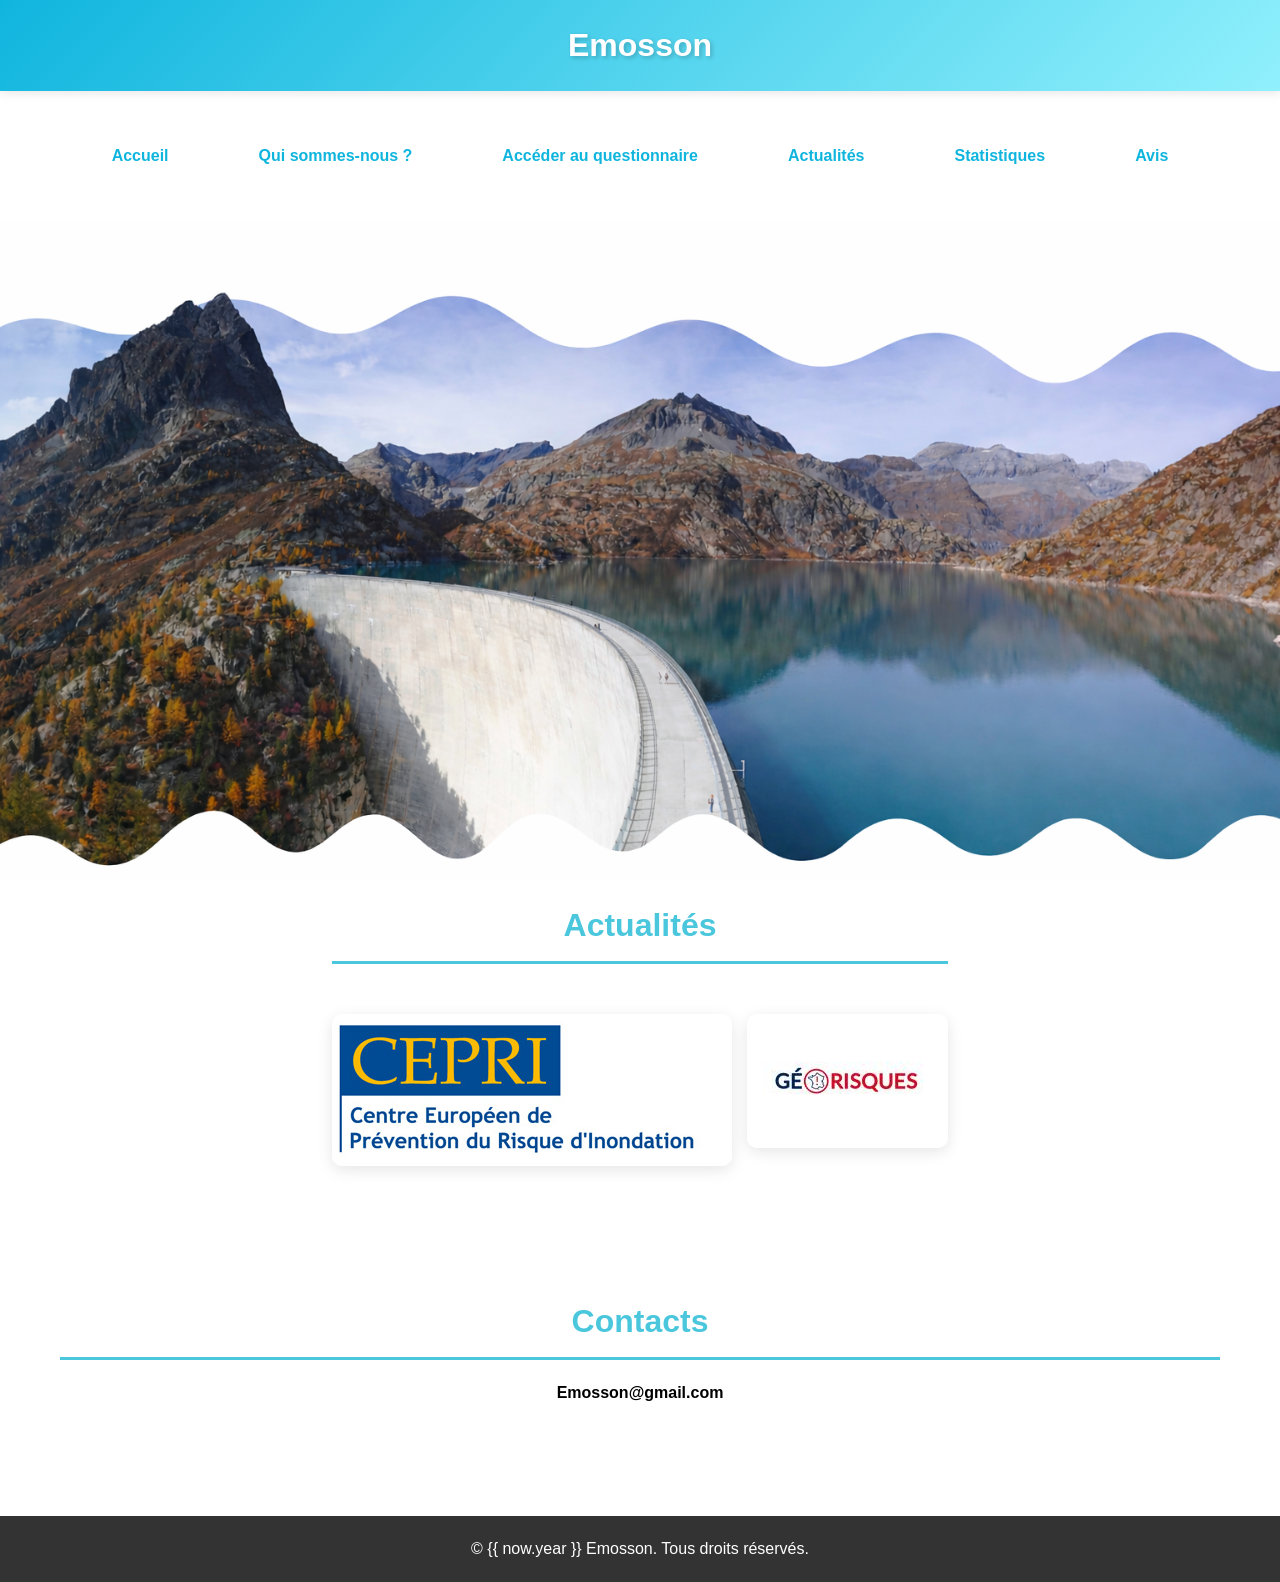
==== commit 22e97dab: "ajout image fond accueil" ====
--- a/Emosson/front_end/templates/accueil.html
+++ b/Emosson/front_end/templates/accueil.html
@@ -23,7 +23,7 @@
     </div>
 
     <div class="image_accueil">
-                <img src="../static/img/emosson.png" alt="barrage Emosson">
+                <img src="../static/img/emosson_decoupe.png" alt="barrage Emosson">
     </div>
 
 
